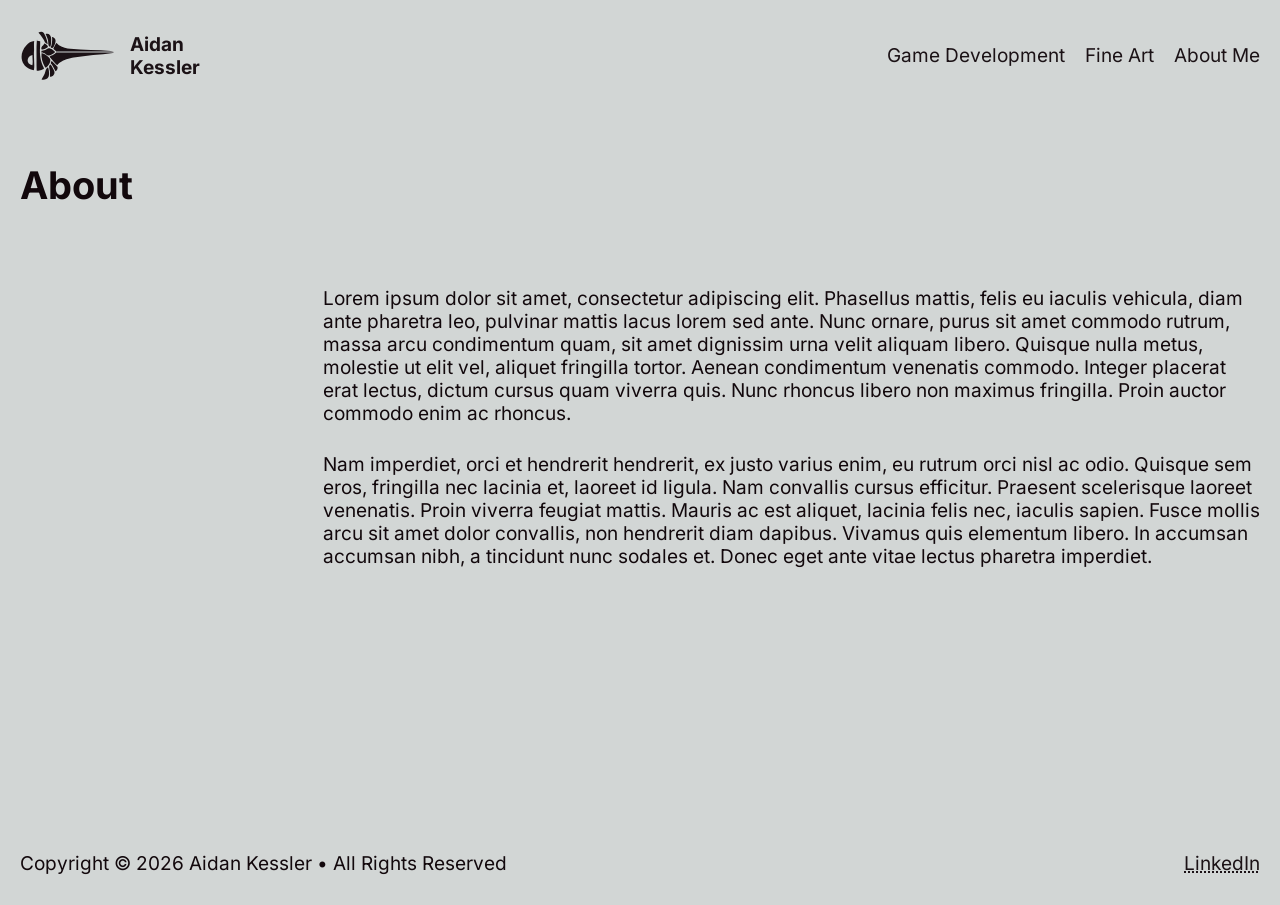
==== about/index.html @ f511ca53 "First commit" ====
<!doctype html><html lang="en"><head><meta charset="UTF-8"><meta http-equiv="X-UA-Compatible" content="IE=edge"><meta name="viewport" content="width=device-width,initial-scale=1"><link rel="preload" href="/assets/fonts/inter-v19-latin-700.woff2" as="font" type="font/woff2" crossorigin><link rel="icon" type="image/x-icon" href="https://res.cloudinary.com/dbquovngd/image/upload/v1780879261/favicon_wcucn9.jpg"><link rel="shortcut icon" href="https://res.cloudinary.com/dbquovngd/image/upload/v1780879272/favicon_f2ascm.ico"><link data-hid="shortcut-icon" rel="shortcut icon" href="https://res.cloudinary.com/dbquovngd/image/upload/v1780879261/favicon_wcucn9.jpg"><link data-hid="apple-touch-icon" rel="apple-touch-icon" href="https://res.cloudinary.com/dbquovngd/image/upload/v1780879261/favicon_wcucn9.jpg"><link rel="preload" as="image" href="https://aidankessler.com/upload/f_webp,w_1920/v1751483648/https://res.cloudinary.com/dbquovngd/image/upload/v1780859719/bg-tiling-2_zlbmhi.jpg" type="image/webp" fetchpriority="high"><style>@font-face{font-display:swap;font-family:Inter;font-style:normal;font-weight:400;src:url("/assets/fonts/inter-v19-latin-regular.woff2") format("woff2")}@font-face{font-display:swap;font-family:Inter;font-style:normal;font-weight:700;src:url("/assets/fonts/inter-v19-latin-700.woff2") format("woff2")}</style><link rel="stylesheet" href="/assets/css/style.css"><script type="module" src="/assets/js/main.js" defer="defer"></script><title>About Me — Aidan Kessler</title><link rel="canonical" href="https://aidankessler.com/about/"><meta name="description" content=""><meta property="og:title" content="About Me — Aidan Kessler"><meta property="og:description" content=""><meta property="og:type" content="website"><meta property="og:url" content="https://res.cloudinary.com/dbquovngd/image/upload/f_webp,w_1200/"><meta property="og:image" content="https://res.cloudinary.com/dbquovngd/image/upload/f_webp,w_1200/"><meta property="og:image:width" content="1200"><meta property="og:image:height" content="630"></head><body class="about"><header><a id="skip-link" href="#main" class="visible">Skip to main content</a><div class="flex flex--space-between"><a href="/" class="site-logo flex flex--center" rel="home" aria-label="Aidan Kessler Home"> <?xml version="1.0" encoding="UTF-8"?> <svg xmlns="http://www.w3.org/2000/svg" version="1.1" viewBox="0 0 419 227.5" fill="currentColor"><path d="M414,99c0,1.5-3.5,1.7-4.6,1.9-56.2,8.3-117.4,9.7-172.6,20.4-17.8,3.4-46.6,11.1-60.7,22.3s-6.9,8.6-11.6,11.1c-4.7,0-28.4-30.5-33.3-35.3-.2-.8.5-2.6,1.1-3.1,1.6-1.3,11.3-4.8,14.7-6.8,4.8-3,8.8-6.2,12.6-10.4h254.5Z"/><path d="M63,49c-.5,1.2-.9,2.1-1,3.5-.9,11.8.2,25.2,0,37-2.5,26.4,3.1,58.3,0,84.1-.2,1.8-.2,3.4-2.5,3.4s-11.2-3.1-13.8-4.2C0,154.6-4.2,101.9,27.5,68c9-9.6,22-18.7,35.5-19ZM55,110c-26.3,5.2-30.4,41.9-.5,45,3.5-14.9-.3-29.9.5-45Z"/><path d="M159,95c-.1,0-.3-2-1.4-3-2-1.8-10.7-7.7-10.4-10.3l12.4-24.7c5.7,2.4,9.3,7.8,14.6,11.4,12.4,8.6,32.6,12.8,47.5,14.5,58.4,6.5,120.1,4.4,178.9,10.1l13.5,2h-255Z"/><path d="M88.9,50.1c.8,16.8-1.6,33.6-.9,50.4.6,15.5,2.9,30.5,7.8,45.2s7.2,16.2,10.1,24.6c-.9,4.7-29.6,12.7-32.4,8.7-.6-15.8-.7-31.8-.5-47.6.3-24.3-1.1-55.6,1-79s.5-4.3,1.7-4.6l13.2,2.2Z"/><path d="M95,103.1c10.5-2.2,37,19.1,38.7,27.7s-5.1,19.9-9.8,25.7-8.7,9.2-9.7,9.4c-2.8.8-4.7-3.9-5.8-5.9-9.5-16.2-15.4-38.5-13.4-57Z"/><path d="M94,99l1-8c4.3.5,7.9-.4,12-1.5s16.6-9.1,19.6-9.4c8.4-.9,23.1,10.2,28.4,16.5-6.1,6.3-19.6,15.6-28.5,15.6s-14.4-8.7-21.2-10.9-7.4-1.2-11.3-2.2Z"/><path d="M95,218c4.5-9,10.5-16.9,14.2-26.3,3.9-10.1,3.6-22.2,14.3-27.7,4.8,10.2,6.6,33.6,1.7,43.7s-20.9,13.6-30.2,10.3Z"/><path d="M133,206c-.9-.9-.7-21.3-1-24.5-.6-5.8-5.4-20.1-3-24.1s4.3-3.6,5.5-5.4c2.7,0,16.8,27.2,17.4,31.6,1.7,12.3-7,21.7-18.9,22.4Z"/><path d="M82,11c7.3-3.1,15.9-5,22,1.5s16.8,35.2,17.6,46.5.8,1.8-1.1,3c-2.5-3.3-8.3-5.4-10.5-8.5s-2.7-6.5-4.6-9.4c-4.5-7-10-15.4-15-22s-9.7-9.3-8.4-11.1Z"/><path d="M133.8,72.8c-2.4,2.7-6.3-2.3-7.3-4.7-2.2-5.7-1.5-15.6-2.8-22.2-1.8-10.1-6.8-19.4-10.7-28.8,13.7-4,22.7,4,24,17.5s-.2,34.9-3.2,38.2Z"/><path d="M136.1,76.9c-1.4-2.2,2-6.3,2.6-8.6,2.1-8.2,3-19.3,3.3-27.7s-2.9-7,.5-9.5c16.8,5.3,16.8,18.3,10.7,32.6s-8.4,15.2-11.7,15.3-5.2-1.9-5.4-2.1Z"/><path d="M139.5,137c1.3-.3,1.7.9,2.5,1.5,3,2.4,22.1,21.5,23.1,23.9,2.9,7.2-1.1,17-8.6,19.5-5.3-8.8-9-18.5-14.7-27.2s-8.6-7.1-2.3-17.7Z"/><path d="M95.1,85.9c-4.3-13.1,6.9-16.2,12-25.7,3.3-1.9,16.2,9.9,15.9,13.3-.4,4.9-22.2,14.8-27.9,12.4Z"/></svg><span>Aidan Kessler</span></a><nav aria-label="Primary" class="flex flex--center"><ul class="flex"><li><a href="/game-development/" target="_self" rel="">Game Development</a></li><li><a href="/fine-art/" target="_self" rel="">Fine Art</a></li><li><a href="/about/" target="_self" rel="" aria-current="page">About Me</a></li></ul></nav></div></header><main id="main"><p id="global-live-region" aria-live="polite" class="sr-only"></p><div class="container"><div class="content-block"><h1>About</h1></div><div class="flex"><img sizes="(min-width: 1680px) 560px, (min-width: 1024px) 33vw, 100vw" src="https://res.cloudinary.com/dbquovngd/image/upload/w_768,f_webp//v1780877734/1609880581961_otae4j.jpg" srcset="https://res.cloudinary.com/dbquovngd/image/upload/w_86,f_webp//v1780877734/1609880581961_otae4j.jpg 256w, https://res.cloudinary.com/dbquovngd/image/upload/w_160,f_webp//v1780877734/1609880581961_otae4j.jpg 480w, https://res.cloudinary.com/dbquovngd/image/upload/w_171,f_webp//v1780877734/1609880581961_otae4j.jpg 624w, https://res.cloudinary.com/dbquovngd/image/upload/w_256,f_webp//v1780877734/1609880581961_otae4j.jpg 768w, https://res.cloudinary.com/dbquovngd/image/upload/w_342,f_webp//v1780877734/1609880581961_otae4j.jpg 1024w, https://res.cloudinary.com/dbquovngd/image/upload/w_427,f_webp//v1780877734/1609880581961_otae4j.jpg 1280w, https://res.cloudinary.com/dbquovngd/image/upload/w_640,f_webp//v1780877734/1609880581961_otae4j.jpg 1920w, https://res.cloudinary.com/dbquovngd/image/upload/w_853,f_webp//v1780877734/1609880581961_otae4j.jpg 2560w" alt="" loading="lazy" fetchpriority="low" class="" height="576" width="768"><div><p>Lorem ipsum dolor sit amet, consectetur adipiscing elit. Phasellus mattis, felis eu iaculis vehicula, diam ante pharetra leo, pulvinar mattis lacus lorem sed ante. Nunc ornare, purus sit amet commodo rutrum, massa arcu condimentum quam, sit amet dignissim urna velit aliquam libero. Quisque nulla metus, molestie ut elit vel, aliquet fringilla tortor. Aenean condimentum venenatis commodo. Integer placerat erat lectus, dictum cursus quam viverra quis. Nunc rhoncus libero non maximus fringilla. Proin auctor commodo enim ac rhoncus.</p><p>Nam imperdiet, orci et hendrerit hendrerit, ex justo varius enim, eu rutrum orci nisl ac odio. Quisque sem eros, fringilla nec lacinia et, laoreet id ligula. Nam convallis cursus efficitur. Praesent scelerisque laoreet venenatis. Proin viverra feugiat mattis. Mauris ac est aliquet, lacinia felis nec, iaculis sapien. Fusce mollis arcu sit amet dolor convallis, non hendrerit diam dapibus. Vivamus quis elementum libero. In accumsan accumsan nibh, a tincidunt nunc sodales et. Donec eget ante vitae lectus pharetra imperdiet.</p></div></div></div></main><footer class=""><div class="container flex"><p>Copyright © 2026 Aidan Kessler • All Rights Reserved</p><ul aria-label="Social Media"><li><a href="https://www.linkedin.com/in/aidan-kessler" target="_blank" rel="external noreferrer noopener">LinkedIn<span class="sr-only">(Opens in a New Window)</span></a></li></ul></div></footer></body></html>
---- assets/css/style.css ----
*,
*::after,
*::before {
  margin: 0;
  padding: 0;
  border: 0;
  vertical-align: baseline;
  box-sizing: border-box;
}

html,
body {
  max-width: 100%;
  overflow-x: hidden;
  scroll-behavior: smooth;
  font-size: 19px;
  font-family: "Inter", sans-serif;
  font-weight: 400;
}

body {
  width: 100%;
  position: relative;
  color: #12080c;
  background-color: #fcf9f8;
  background-repeat: repeat-y;
  width: 100%;
  background-size: 100% auto;
  background-position: top left;
}
body.home, body:has(.page-not-found) {
  background: url("https://res.cloudinary.com/dbquovngd/image/upload/v1780858732/bg-tiling-paper_nyyetz.jpg") #dfdfdf;
}
body.gamedev {
  background: url("https://res.cloudinary.com/dbquovngd/image/upload/v1780858361/bg-tiling-dark_b4zgdv.jpg") #211d1e;
  color: #e4dcdc;
}
body.gamedev a {
  color: #e4dcdc;
}
body.fine-art, body.about {
  background: url("https://res.cloudinary.com/dbquovngd/image/upload/v1780859719/bg-tiling-2_zlbmhi.jpg") #d2d6d5;
}

.sr-only,
#skip-link:not(:focus) {
  position: absolute;
  width: 1px;
  height: 1px;
  padding: 0;
  margin: 0;
  overflow: hidden;
  clip: rect(0 0 0 0);
  clip-path: inset(50%);
  white-space: nowrap;
  border: 0;
}

header {
  padding: 30px 0 60px 0;
}
header a.site-logo {
  font-size: 1rem;
  gap: 15px;
  font-weight: 700;
}
header a.site-logo span {
  max-width: 5rem;
}
header svg {
  width: 5rem;
}
header nav {
  text-decoration: none;
}
header nav ul {
  gap: 20px;
}

a {
  color: #12080c;
  opacity: 0.95;
  text-underline-offset: 2px;
  text-decoration-style: dotted;
}
a:hover, a:focus {
  text-decoration-style: solid;
  opacity: 1;
}

header a {
  text-decoration: none;
}

a,
button {
  cursor: pointer;
}

img {
  object-fit: cover;
}

ul,
ol {
  list-style-type: none;
}

.container,
header {
  max-width: 1620px;
  margin: 0 auto;
  padding-left: 20px;
  padding-right: 20px;
}

main {
  animation: slideUp 0.8s cubic-bezier(0.25, 1, 0.5, 1);
}

.cover {
  height: 100%;
  width: 100%;
}

.absolute {
  position: absolute;
  left: 0;
  top: 0;
}

.rounded {
  border-radius: 5px;
}

.flex {
  display: flex;
}
.flex--center {
  justify-content: center;
  align-items: center;
}
.flex--space-between {
  justify-content: space-between;
}

.font--sm {
  font-size: clamp(0.9rem, 1.75vw, 1rem);
}
.font--nm {
  font-size: 1rem;
}

.font--md,
h2 {
  font-size: clamp(1.5rem, 2vw, 2rem);
  padding-bottom: 0.5em;
}

.font--lg,
h1 {
  font-size: clamp(2rem, 2.5vw, 2.5rem);
  padding-bottom: 0.5em;
}

.content-block {
  margin-top: 20px;
  margin-bottom: 60px;
}

img {
  height: 100%;
  width: 100%;
  object-fit: cover;
}

@keyframes slideUp {
  from {
    opacity: 0;
    transform: translateY(15px);
  }
  to {
    opacity: 1;
    transform: translateY(0);
  }
}
img {
  background-color: #bfbfbf;
  opacity: 0;
  transition: opacity 1s cubic-bezier(0.075, 0.82, 0.165, 1);
}
img.visible {
  opacity: 1;
}

.grid {
  display: grid;
  grid-template-columns: 1fr;
  grid-template-rows: auto;
  gap: 15px;
}
@media screen and (min-width: 1024px) {
  .grid--large {
    grid-template-columns: repeat(3, 1fr);
  }
  .grid--small {
    opacity: 0;
    display: grid;
    grid-template-columns: repeat(24, 1fr);
    gap: 10px;
    transition: opacity 1s ease;
    transition-delay: 0.2s;
  }
  .grid--small:has(img.visible) {
    opacity: 1;
  }
  .grid--small li {
    grid-column: span 6;
    border-radius: 5px;
    overflow: hidden;
  }
  .grid--small li.portrait {
    grid-column: span 5;
  }
  .grid--small li.square {
    aspect-ratio: 1/1;
    grid-column: span 4;
  }
  .grid--small li:nth-child(7), .grid--small li:nth-child(9) {
    grid-column: span 10;
  }
  .grid--small li:nth-child(8), .grid--small li:nth-child(22) {
    grid-column: span 4;
  }
  .grid--small li:nth-child(16) {
    grid-column: span 8;
  }
  .grid--small li:nth-child(11), .grid--small li:nth-child(12), .grid--small li:nth-child(4) {
    grid-column: span 9;
  }
  .grid--small li:nth-child(14), .grid--small li:nth-child(20) {
    grid-column: span 10;
  }
  .grid--small li:nth-child(25) {
    grid-column: span 7;
  }
}

.card {
  overflow: hidden;
  position: relative;
}
.card a {
  color: #fcf9f8;
  text-decoration: none;
  z-index: 1;
  text-shadow: 0 0 3cap rgb(18, 8, 12);
}
.card--project .content-block {
  max-width: 60rem;
}
.card--project img {
  height: 16rem;
}
.card--large {
  aspect-ratio: 1/1;
}
.card--large a {
  z-index: 1;
}
.card--large img {
  transition: transform 0.6s cubic-bezier(0.075, 0.82, 0.165, 1);
  z-index: -1;
}
.card--large:has(a:hover, a:focus) img {
  transform: scale(1.1);
}
.card--large::after {
  content: "";
  position: absolute;
  top: 0;
  left: 0;
  width: 100%;
  height: 100%;
  background: linear-gradient(0deg, rgba(18, 8, 12, 0.75) 0%, rgba(18, 8, 12, 0.15) 100%);
}

p + p {
  padding-top: 1.5rem;
}

dl .flex {
  gap: 10px;
}
dl .flex dt {
  opacity: 0.75;
}

.about .container .flex {
  gap: 60px;
}
.about img {
  aspect-ratio: 1/1;
  height: 25rem;
}

footer {
  padding: 90px 0 30px 0;
}
footer .container {
  justify-content: space-between;
}
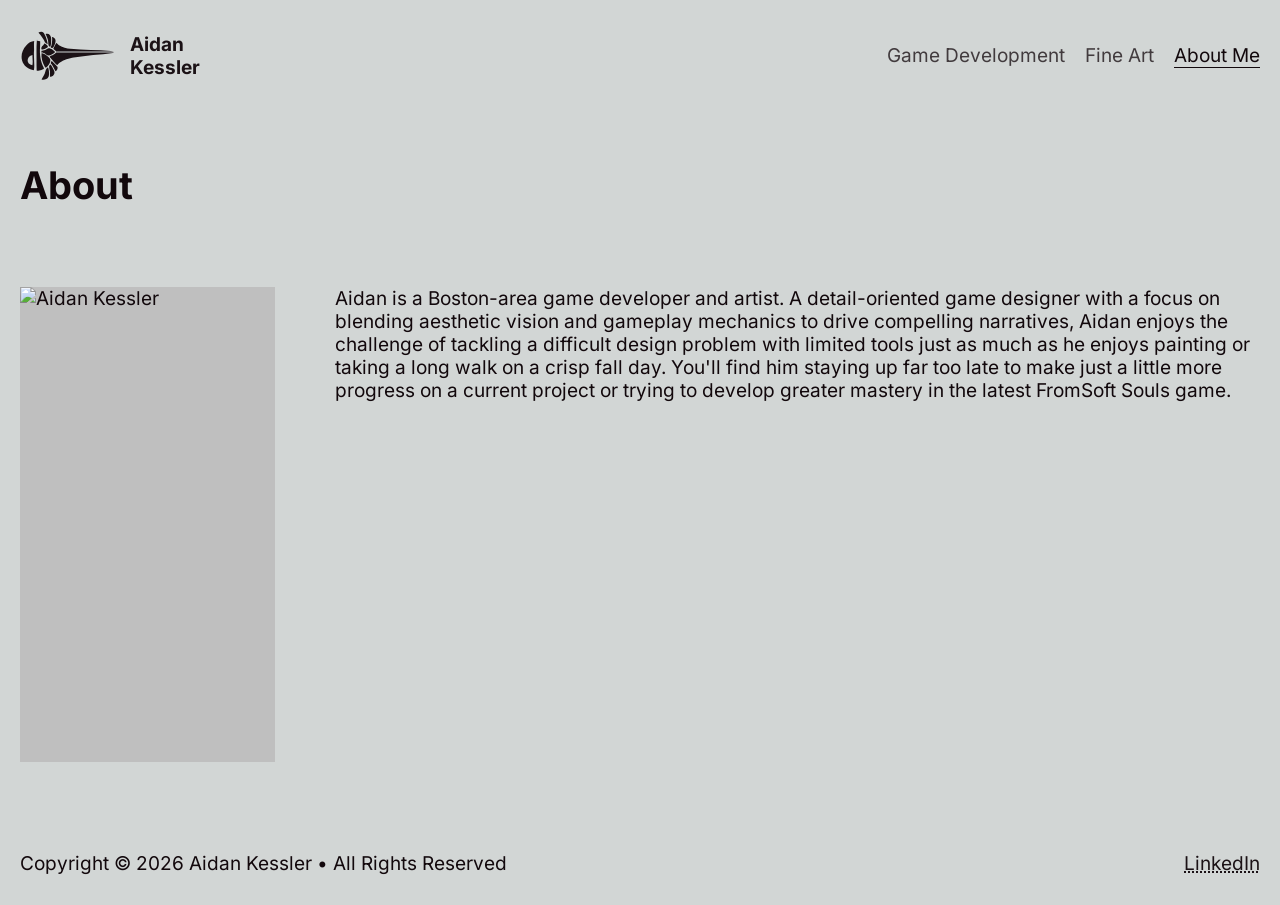
==== commit 61db1f9d: "Update" ====
--- a/about/index.html
+++ b/about/index.html
@@ -1 +1 @@
-<!doctype html><html lang="en"><head><meta charset="UTF-8"><meta http-equiv="X-UA-Compatible" content="IE=edge"><meta name="viewport" content="width=device-width,initial-scale=1"><link rel="preload" href="/assets/fonts/inter-v19-latin-700.woff2" as="font" type="font/woff2" crossorigin><link rel="icon" type="image/x-icon" href="https://res.cloudinary.com/dbquovngd/image/upload/v1780879261/favicon_wcucn9.jpg"><link rel="shortcut icon" href="https://res.cloudinary.com/dbquovngd/image/upload/v1780879272/favicon_f2ascm.ico"><link data-hid="shortcut-icon" rel="shortcut icon" href="https://res.cloudinary.com/dbquovngd/image/upload/v1780879261/favicon_wcucn9.jpg"><link data-hid="apple-touch-icon" rel="apple-touch-icon" href="https://res.cloudinary.com/dbquovngd/image/upload/v1780879261/favicon_wcucn9.jpg"><link rel="preload" as="image" href="https://aidankessler.com/upload/f_webp,w_1920/v1751483648/https://res.cloudinary.com/dbquovngd/image/upload/v1780859719/bg-tiling-2_zlbmhi.jpg" type="image/webp" fetchpriority="high"><style>@font-face{font-display:swap;font-family:Inter;font-style:normal;font-weight:400;src:url("/assets/fonts/inter-v19-latin-regular.woff2") format("woff2")}@font-face{font-display:swap;font-family:Inter;font-style:normal;font-weight:700;src:url("/assets/fonts/inter-v19-latin-700.woff2") format("woff2")}</style><link rel="stylesheet" href="/assets/css/style.css"><script type="module" src="/assets/js/main.js" defer="defer"></script><title>About Me — Aidan Kessler</title><link rel="canonical" href="https://aidankessler.com/about/"><meta name="description" content=""><meta property="og:title" content="About Me — Aidan Kessler"><meta property="og:description" content=""><meta property="og:type" content="website"><meta property="og:url" content="https://res.cloudinary.com/dbquovngd/image/upload/f_webp,w_1200/"><meta property="og:image" content="https://res.cloudinary.com/dbquovngd/image/upload/f_webp,w_1200/"><meta property="og:image:width" content="1200"><meta property="og:image:height" content="630"></head><body class="about"><header><a id="skip-link" href="#main" class="visible">Skip to main content</a><div class="flex flex--space-between"><a href="/" class="site-logo flex flex--center" rel="home" aria-label="Aidan Kessler Home"> <?xml version="1.0" encoding="UTF-8"?> <svg xmlns="http://www.w3.org/2000/svg" version="1.1" viewBox="0 0 419 227.5" fill="currentColor"><path d="M414,99c0,1.5-3.5,1.7-4.6,1.9-56.2,8.3-117.4,9.7-172.6,20.4-17.8,3.4-46.6,11.1-60.7,22.3s-6.9,8.6-11.6,11.1c-4.7,0-28.4-30.5-33.3-35.3-.2-.8.5-2.6,1.1-3.1,1.6-1.3,11.3-4.8,14.7-6.8,4.8-3,8.8-6.2,12.6-10.4h254.5Z"/><path d="M63,49c-.5,1.2-.9,2.1-1,3.5-.9,11.8.2,25.2,0,37-2.5,26.4,3.1,58.3,0,84.1-.2,1.8-.2,3.4-2.5,3.4s-11.2-3.1-13.8-4.2C0,154.6-4.2,101.9,27.5,68c9-9.6,22-18.7,35.5-19ZM55,110c-26.3,5.2-30.4,41.9-.5,45,3.5-14.9-.3-29.9.5-45Z"/><path d="M159,95c-.1,0-.3-2-1.4-3-2-1.8-10.7-7.7-10.4-10.3l12.4-24.7c5.7,2.4,9.3,7.8,14.6,11.4,12.4,8.6,32.6,12.8,47.5,14.5,58.4,6.5,120.1,4.4,178.9,10.1l13.5,2h-255Z"/><path d="M88.9,50.1c.8,16.8-1.6,33.6-.9,50.4.6,15.5,2.9,30.5,7.8,45.2s7.2,16.2,10.1,24.6c-.9,4.7-29.6,12.7-32.4,8.7-.6-15.8-.7-31.8-.5-47.6.3-24.3-1.1-55.6,1-79s.5-4.3,1.7-4.6l13.2,2.2Z"/><path d="M95,103.1c10.5-2.2,37,19.1,38.7,27.7s-5.1,19.9-9.8,25.7-8.7,9.2-9.7,9.4c-2.8.8-4.7-3.9-5.8-5.9-9.5-16.2-15.4-38.5-13.4-57Z"/><path d="M94,99l1-8c4.3.5,7.9-.4,12-1.5s16.6-9.1,19.6-9.4c8.4-.9,23.1,10.2,28.4,16.5-6.1,6.3-19.6,15.6-28.5,15.6s-14.4-8.7-21.2-10.9-7.4-1.2-11.3-2.2Z"/><path d="M95,218c4.5-9,10.5-16.9,14.2-26.3,3.9-10.1,3.6-22.2,14.3-27.7,4.8,10.2,6.6,33.6,1.7,43.7s-20.9,13.6-30.2,10.3Z"/><path d="M133,206c-.9-.9-.7-21.3-1-24.5-.6-5.8-5.4-20.1-3-24.1s4.3-3.6,5.5-5.4c2.7,0,16.8,27.2,17.4,31.6,1.7,12.3-7,21.7-18.9,22.4Z"/><path d="M82,11c7.3-3.1,15.9-5,22,1.5s16.8,35.2,17.6,46.5.8,1.8-1.1,3c-2.5-3.3-8.3-5.4-10.5-8.5s-2.7-6.5-4.6-9.4c-4.5-7-10-15.4-15-22s-9.7-9.3-8.4-11.1Z"/><path d="M133.8,72.8c-2.4,2.7-6.3-2.3-7.3-4.7-2.2-5.7-1.5-15.6-2.8-22.2-1.8-10.1-6.8-19.4-10.7-28.8,13.7-4,22.7,4,24,17.5s-.2,34.9-3.2,38.2Z"/><path d="M136.1,76.9c-1.4-2.2,2-6.3,2.6-8.6,2.1-8.2,3-19.3,3.3-27.7s-2.9-7,.5-9.5c16.8,5.3,16.8,18.3,10.7,32.6s-8.4,15.2-11.7,15.3-5.2-1.9-5.4-2.1Z"/><path d="M139.5,137c1.3-.3,1.7.9,2.5,1.5,3,2.4,22.1,21.5,23.1,23.9,2.9,7.2-1.1,17-8.6,19.5-5.3-8.8-9-18.5-14.7-27.2s-8.6-7.1-2.3-17.7Z"/><path d="M95.1,85.9c-4.3-13.1,6.9-16.2,12-25.7,3.3-1.9,16.2,9.9,15.9,13.3-.4,4.9-22.2,14.8-27.9,12.4Z"/></svg><span>Aidan Kessler</span></a><nav aria-label="Primary" class="flex flex--center"><ul class="flex"><li><a href="/game-development/" target="_self" rel="">Game Development</a></li><li><a href="/fine-art/" target="_self" rel="">Fine Art</a></li><li><a href="/about/" target="_self" rel="" aria-current="page">About Me</a></li></ul></nav></div></header><main id="main"><p id="global-live-region" aria-live="polite" class="sr-only"></p><div class="container"><div class="content-block"><h1>About</h1></div><div class="flex"><img sizes="(min-width: 1680px) 560px, (min-width: 1024px) 33vw, 100vw" src="https://res.cloudinary.com/dbquovngd/image/upload/w_768,f_webp//v1780877734/1609880581961_otae4j.jpg" srcset="https://res.cloudinary.com/dbquovngd/image/upload/w_86,f_webp//v1780877734/1609880581961_otae4j.jpg 256w, https://res.cloudinary.com/dbquovngd/image/upload/w_160,f_webp//v1780877734/1609880581961_otae4j.jpg 480w, https://res.cloudinary.com/dbquovngd/image/upload/w_171,f_webp//v1780877734/1609880581961_otae4j.jpg 624w, https://res.cloudinary.com/dbquovngd/image/upload/w_256,f_webp//v1780877734/1609880581961_otae4j.jpg 768w, https://res.cloudinary.com/dbquovngd/image/upload/w_342,f_webp//v1780877734/1609880581961_otae4j.jpg 1024w, https://res.cloudinary.com/dbquovngd/image/upload/w_427,f_webp//v1780877734/1609880581961_otae4j.jpg 1280w, https://res.cloudinary.com/dbquovngd/image/upload/w_640,f_webp//v1780877734/1609880581961_otae4j.jpg 1920w, https://res.cloudinary.com/dbquovngd/image/upload/w_853,f_webp//v1780877734/1609880581961_otae4j.jpg 2560w" alt="" loading="lazy" fetchpriority="low" class="" height="576" width="768"><div><p>Lorem ipsum dolor sit amet, consectetur adipiscing elit. Phasellus mattis, felis eu iaculis vehicula, diam ante pharetra leo, pulvinar mattis lacus lorem sed ante. Nunc ornare, purus sit amet commodo rutrum, massa arcu condimentum quam, sit amet dignissim urna velit aliquam libero. Quisque nulla metus, molestie ut elit vel, aliquet fringilla tortor. Aenean condimentum venenatis commodo. Integer placerat erat lectus, dictum cursus quam viverra quis. Nunc rhoncus libero non maximus fringilla. Proin auctor commodo enim ac rhoncus.</p><p>Nam imperdiet, orci et hendrerit hendrerit, ex justo varius enim, eu rutrum orci nisl ac odio. Quisque sem eros, fringilla nec lacinia et, laoreet id ligula. Nam convallis cursus efficitur. Praesent scelerisque laoreet venenatis. Proin viverra feugiat mattis. Mauris ac est aliquet, lacinia felis nec, iaculis sapien. Fusce mollis arcu sit amet dolor convallis, non hendrerit diam dapibus. Vivamus quis elementum libero. In accumsan accumsan nibh, a tincidunt nunc sodales et. Donec eget ante vitae lectus pharetra imperdiet.</p></div></div></div></main><footer class=""><div class="container flex"><p>Copyright © 2026 Aidan Kessler • All Rights Reserved</p><ul aria-label="Social Media"><li><a href="https://www.linkedin.com/in/aidan-kessler" target="_blank" rel="external noreferrer noopener">LinkedIn<span class="sr-only">(Opens in a New Window)</span></a></li></ul></div></footer></body></html>+<!doctype html><html lang="en"><head><meta charset="UTF-8"><meta http-equiv="X-UA-Compatible" content="IE=edge"><meta name="viewport" content="width=device-width,initial-scale=1"><link rel="preload" href="/assets/fonts/inter-v19-latin-regular.woff2" as="font" type="font/woff2" crossorigin><link rel="preload" href="/assets/fonts/inter-v19-latin-500.woff2" as="font" type="font/woff2" crossorigin><link rel="icon" type="image/x-icon" href="https://res.cloudinary.com/dbquovngd/image/upload/v1780879261/favicon_wcucn9.jpg"><link rel="shortcut icon" href="https://res.cloudinary.com/dbquovngd/image/upload/v1780879272/favicon_f2ascm.ico"><link data-hid="shortcut-icon" rel="shortcut icon" href="https://res.cloudinary.com/dbquovngd/image/upload/v1780879261/favicon_wcucn9.jpg"><link data-hid="apple-touch-icon" rel="apple-touch-icon" href="https://res.cloudinary.com/dbquovngd/image/upload/v1780879261/favicon_wcucn9.jpg"><link rel="preload" as="image" href="https://aidankessler.com/upload/f_webp,w_1920/v1751483648/https://res.cloudinary.com/dbquovngd/image/upload/v1780859719/bg-tiling-2_zlbmhi.jpg" type="image/webp" fetchpriority="high"><style>@font-face{font-display:swap;font-family:Inter;font-style:normal;font-weight:400;src:url("/assets/fonts/inter-v19-latin-regular.woff2") format("woff2")}@font-face{font-display:swap;font-family:Inter;font-style:normal;font-weight:500;src:url("/assets/fonts/inter-v19-latin-700.woff2") format("woff2")}</style><link rel="stylesheet" href="/assets/css/style.css"><script type="module" src="/assets/js/main.js" defer="defer"></script><title>About Me — Aidan Kessler</title><link rel="canonical" href="https://aidankessler.com/about/"><meta name="description" content=""><meta property="og:title" content="About Me — Aidan Kessler"><meta property="og:description" content=""><meta property="og:type" content="website"><meta property="og:url" content="https://res.cloudinary.com/dbquovngd/image/upload/f_webp,w_1200/"><meta property="og:image" content="https://res.cloudinary.com/dbquovngd/image/upload/f_webp,w_1200/"><meta property="og:image:width" content="1200"><meta property="og:image:height" content="630"></head><body class="about"><header><a id="skip-link" href="#main" class="visible">Skip to main content</a><div class="flex flex--space-between"><a href="/" class="site-logo flex flex--center" rel="home" aria-label="Aidan Kessler Home"> <?xml version="1.0" encoding="UTF-8"?> <svg xmlns="http://www.w3.org/2000/svg" version="1.1" viewBox="0 0 419 227.5" fill="currentColor"><path d="M414,99c0,1.5-3.5,1.7-4.6,1.9-56.2,8.3-117.4,9.7-172.6,20.4-17.8,3.4-46.6,11.1-60.7,22.3s-6.9,8.6-11.6,11.1c-4.7,0-28.4-30.5-33.3-35.3-.2-.8.5-2.6,1.1-3.1,1.6-1.3,11.3-4.8,14.7-6.8,4.8-3,8.8-6.2,12.6-10.4h254.5Z"/><path d="M63,49c-.5,1.2-.9,2.1-1,3.5-.9,11.8.2,25.2,0,37-2.5,26.4,3.1,58.3,0,84.1-.2,1.8-.2,3.4-2.5,3.4s-11.2-3.1-13.8-4.2C0,154.6-4.2,101.9,27.5,68c9-9.6,22-18.7,35.5-19ZM55,110c-26.3,5.2-30.4,41.9-.5,45,3.5-14.9-.3-29.9.5-45Z"/><path d="M159,95c-.1,0-.3-2-1.4-3-2-1.8-10.7-7.7-10.4-10.3l12.4-24.7c5.7,2.4,9.3,7.8,14.6,11.4,12.4,8.6,32.6,12.8,47.5,14.5,58.4,6.5,120.1,4.4,178.9,10.1l13.5,2h-255Z"/><path d="M88.9,50.1c.8,16.8-1.6,33.6-.9,50.4.6,15.5,2.9,30.5,7.8,45.2s7.2,16.2,10.1,24.6c-.9,4.7-29.6,12.7-32.4,8.7-.6-15.8-.7-31.8-.5-47.6.3-24.3-1.1-55.6,1-79s.5-4.3,1.7-4.6l13.2,2.2Z"/><path d="M95,103.1c10.5-2.2,37,19.1,38.7,27.7s-5.1,19.9-9.8,25.7-8.7,9.2-9.7,9.4c-2.8.8-4.7-3.9-5.8-5.9-9.5-16.2-15.4-38.5-13.4-57Z"/><path d="M94,99l1-8c4.3.5,7.9-.4,12-1.5s16.6-9.1,19.6-9.4c8.4-.9,23.1,10.2,28.4,16.5-6.1,6.3-19.6,15.6-28.5,15.6s-14.4-8.7-21.2-10.9-7.4-1.2-11.3-2.2Z"/><path d="M95,218c4.5-9,10.5-16.9,14.2-26.3,3.9-10.1,3.6-22.2,14.3-27.7,4.8,10.2,6.6,33.6,1.7,43.7s-20.9,13.6-30.2,10.3Z"/><path d="M133,206c-.9-.9-.7-21.3-1-24.5-.6-5.8-5.4-20.1-3-24.1s4.3-3.6,5.5-5.4c2.7,0,16.8,27.2,17.4,31.6,1.7,12.3-7,21.7-18.9,22.4Z"/><path d="M82,11c7.3-3.1,15.9-5,22,1.5s16.8,35.2,17.6,46.5.8,1.8-1.1,3c-2.5-3.3-8.3-5.4-10.5-8.5s-2.7-6.5-4.6-9.4c-4.5-7-10-15.4-15-22s-9.7-9.3-8.4-11.1Z"/><path d="M133.8,72.8c-2.4,2.7-6.3-2.3-7.3-4.7-2.2-5.7-1.5-15.6-2.8-22.2-1.8-10.1-6.8-19.4-10.7-28.8,13.7-4,22.7,4,24,17.5s-.2,34.9-3.2,38.2Z"/><path d="M136.1,76.9c-1.4-2.2,2-6.3,2.6-8.6,2.1-8.2,3-19.3,3.3-27.7s-2.9-7,.5-9.5c16.8,5.3,16.8,18.3,10.7,32.6s-8.4,15.2-11.7,15.3-5.2-1.9-5.4-2.1Z"/><path d="M139.5,137c1.3-.3,1.7.9,2.5,1.5,3,2.4,22.1,21.5,23.1,23.9,2.9,7.2-1.1,17-8.6,19.5-5.3-8.8-9-18.5-14.7-27.2s-8.6-7.1-2.3-17.7Z"/><path d="M95.1,85.9c-4.3-13.1,6.9-16.2,12-25.7,3.3-1.9,16.2,9.9,15.9,13.3-.4,4.9-22.2,14.8-27.9,12.4Z"/></svg><span>Aidan Kessler</span></a><nav aria-label="Primary" class="flex flex--center"><ul class="flex"><li><a href="/game-development/" target="_self" rel="">Game Development</a></li><li><a href="/fine-art/" target="_self" rel="">Fine Art</a></li><li><a href="/about/" target="_self" rel="" aria-current="page">About Me</a></li></ul></nav></div></header><main id="main"><p id="global-live-region" aria-live="polite" class="sr-only"></p><div class="container"><div class="content-block"><h1>About</h1></div><div class="flex"><img sizes="100vw" src="https://res.cloudinary.com/dbquovngd/image/upload/w_1920,f_webp//v1780918283/aidankessler_cknne8.jpg" srcset="https://res.cloudinary.com/dbquovngd/image/upload/w_256,f_webp//v1780918283/aidankessler_cknne8.jpg 256w, https://res.cloudinary.com/dbquovngd/image/upload/w_480,f_webp//v1780918283/aidankessler_cknne8.jpg 480w, https://res.cloudinary.com/dbquovngd/image/upload/w_624,f_webp//v1780918283/aidankessler_cknne8.jpg 624w, https://res.cloudinary.com/dbquovngd/image/upload/w_768,f_webp//v1780918283/aidankessler_cknne8.jpg 768w, https://res.cloudinary.com/dbquovngd/image/upload/w_1024,f_webp//v1780918283/aidankessler_cknne8.jpg 1024w, https://res.cloudinary.com/dbquovngd/image/upload/w_1280,f_webp//v1780918283/aidankessler_cknne8.jpg 1280w, https://res.cloudinary.com/dbquovngd/image/upload/w_1920,f_webp//v1780918283/aidankessler_cknne8.jpg 1920w, https://res.cloudinary.com/dbquovngd/image/upload/w_2560,f_webp//v1780918283/aidankessler_cknne8.jpg 2560w" alt="Aidan Kessler" loading="eager" fetchpriority="high" class="" height="1440" width="1920"><div><p>Aidan is a Boston-area game developer and artist. A detail-oriented game designer with a focus on blending aesthetic vision and gameplay mechanics to drive compelling narratives, Aidan enjoys the challenge of tackling a difficult design problem with limited tools just as much as he enjoys painting or taking a long walk on a crisp fall day. You'll find him staying up far too late to make just a little more progress on a current project or trying to develop greater mastery in the latest FromSoft Souls game.</p></div></div></div></main><footer class=""><div class="container flex"><p>Copyright © 2026 Aidan Kessler • All Rights Reserved</p><ul aria-label="Social Media"><li><a href="https://www.linkedin.com/in/aidan-kessler" target="_blank" rel="external noreferrer noopener">LinkedIn<span class="sr-only">(Opens in a New Window)</span></a></li></ul></div></footer></body></html>
--- a/assets/css/style.css
+++ b/assets/css/style.css
@@ -59,6 +59,10 @@
 header {
   padding: 30px 0 60px 0;
 }
+header > .flex {
+  flex-wrap: wrap;
+  gap: 20px;
+}
 header a.site-logo {
   font-size: 1rem;
   gap: 15px;
@@ -74,7 +78,22 @@
   text-decoration: none;
 }
 header nav ul {
+  flex-direction: column;
   gap: 20px;
+}
+header nav ul a {
+  opacity: 0.75;
+  transition: opacity 0.3s ease;
+  text-underline-offset: 5px;
+}
+header nav ul a[aria-current=page] {
+  opacity: 1;
+  text-decoration: underline;
+}
+@media screen and (min-width: 767px) {
+  header nav ul {
+    flex-direction: row;
+  }
 }
 
 a {
@@ -143,6 +162,9 @@
 .flex--space-between {
   justify-content: space-between;
 }
+.flex--col {
+  flex-direction: column;
+}
 
 .font--sm {
   font-size: clamp(0.9rem, 1.75vw, 1rem);
@@ -161,6 +183,7 @@
 h1 {
   font-size: clamp(2rem, 2.5vw, 2.5rem);
   padding-bottom: 0.5em;
+  font-weight: 500;
 }
 
 .content-block {
@@ -260,7 +283,7 @@
   max-width: 60rem;
 }
 .card--project img {
-  height: 16rem;
+  height: 22rem;
 }
 .card--large {
   aspect-ratio: 1/1;
@@ -270,7 +293,6 @@
 }
 .card--large img {
   transition: transform 0.6s cubic-bezier(0.075, 0.82, 0.165, 1);
-  z-index: -1;
 }
 .card--large:has(a:hover, a:focus) img {
   transform: scale(1.1);
@@ -293,7 +315,10 @@
   gap: 10px;
 }
 dl .flex dt {
-  opacity: 0.75;
+  color: #959595;
+}
+dl .flex div {
+  padding-top: 1rem;
 }
 
 .about .container .flex {
@@ -310,3 +335,27 @@
 footer .container {
   justify-content: space-between;
 }
+
+.home .grid li:nth-child(1) .card {
+  background-color: #c0785f;
+}
+.home .grid li:nth-child(2) .card {
+  background-color: #f59c00;
+}
+.home .grid li:nth-child(3) .card {
+  background-color: #a4b9aa;
+}
+
+.gamedev h2 {
+  margin-top: 60px;
+}
+.gamedev .content-block p {
+  opacity: 0.8;
+}
+.gamedev .gallery {
+  gap: 10px;
+}
+
+h1, h2, h3 {
+  font-weight: 500;
+}
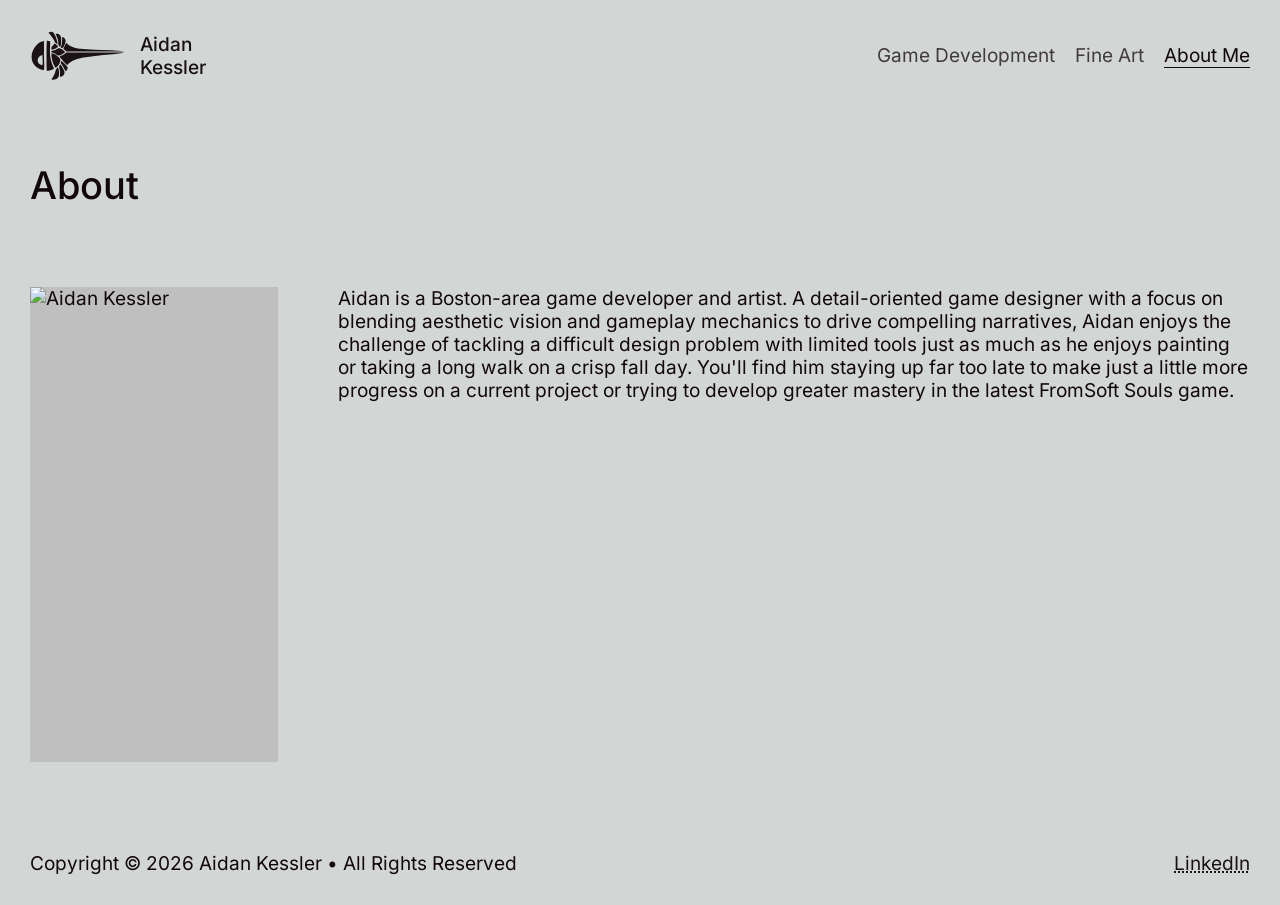
==== commit dc1c378e: "Update" ====
--- a/about/index.html
+++ b/about/index.html
@@ -1 +1 @@
-<!doctype html><html lang="en"><head><meta charset="UTF-8"><meta http-equiv="X-UA-Compatible" content="IE=edge"><meta name="viewport" content="width=device-width,initial-scale=1"><link rel="preload" href="/assets/fonts/inter-v19-latin-regular.woff2" as="font" type="font/woff2" crossorigin><link rel="preload" href="/assets/fonts/inter-v19-latin-500.woff2" as="font" type="font/woff2" crossorigin><link rel="icon" type="image/x-icon" href="https://res.cloudinary.com/dbquovngd/image/upload/v1780879261/favicon_wcucn9.jpg"><link rel="shortcut icon" href="https://res.cloudinary.com/dbquovngd/image/upload/v1780879272/favicon_f2ascm.ico"><link data-hid="shortcut-icon" rel="shortcut icon" href="https://res.cloudinary.com/dbquovngd/image/upload/v1780879261/favicon_wcucn9.jpg"><link data-hid="apple-touch-icon" rel="apple-touch-icon" href="https://res.cloudinary.com/dbquovngd/image/upload/v1780879261/favicon_wcucn9.jpg"><link rel="preload" as="image" href="https://aidankessler.com/upload/f_webp,w_1920/v1751483648/https://res.cloudinary.com/dbquovngd/image/upload/v1780859719/bg-tiling-2_zlbmhi.jpg" type="image/webp" fetchpriority="high"><style>@font-face{font-display:swap;font-family:Inter;font-style:normal;font-weight:400;src:url("/assets/fonts/inter-v19-latin-regular.woff2") format("woff2")}@font-face{font-display:swap;font-family:Inter;font-style:normal;font-weight:500;src:url("/assets/fonts/inter-v19-latin-700.woff2") format("woff2")}</style><link rel="stylesheet" href="/assets/css/style.css"><script type="module" src="/assets/js/main.js" defer="defer"></script><title>About Me — Aidan Kessler</title><link rel="canonical" href="https://aidankessler.com/about/"><meta name="description" content=""><meta property="og:title" content="About Me — Aidan Kessler"><meta property="og:description" content=""><meta property="og:type" content="website"><meta property="og:url" content="https://res.cloudinary.com/dbquovngd/image/upload/f_webp,w_1200/"><meta property="og:image" content="https://res.cloudinary.com/dbquovngd/image/upload/f_webp,w_1200/"><meta property="og:image:width" content="1200"><meta property="og:image:height" content="630"></head><body class="about"><header><a id="skip-link" href="#main" class="visible">Skip to main content</a><div class="flex flex--space-between"><a href="/" class="site-logo flex flex--center" rel="home" aria-label="Aidan Kessler Home"> <?xml version="1.0" encoding="UTF-8"?> <svg xmlns="http://www.w3.org/2000/svg" version="1.1" viewBox="0 0 419 227.5" fill="currentColor"><path d="M414,99c0,1.5-3.5,1.7-4.6,1.9-56.2,8.3-117.4,9.7-172.6,20.4-17.8,3.4-46.6,11.1-60.7,22.3s-6.9,8.6-11.6,11.1c-4.7,0-28.4-30.5-33.3-35.3-.2-.8.5-2.6,1.1-3.1,1.6-1.3,11.3-4.8,14.7-6.8,4.8-3,8.8-6.2,12.6-10.4h254.5Z"/><path d="M63,49c-.5,1.2-.9,2.1-1,3.5-.9,11.8.2,25.2,0,37-2.5,26.4,3.1,58.3,0,84.1-.2,1.8-.2,3.4-2.5,3.4s-11.2-3.1-13.8-4.2C0,154.6-4.2,101.9,27.5,68c9-9.6,22-18.7,35.5-19ZM55,110c-26.3,5.2-30.4,41.9-.5,45,3.5-14.9-.3-29.9.5-45Z"/><path d="M159,95c-.1,0-.3-2-1.4-3-2-1.8-10.7-7.7-10.4-10.3l12.4-24.7c5.7,2.4,9.3,7.8,14.6,11.4,12.4,8.6,32.6,12.8,47.5,14.5,58.4,6.5,120.1,4.4,178.9,10.1l13.5,2h-255Z"/><path d="M88.9,50.1c.8,16.8-1.6,33.6-.9,50.4.6,15.5,2.9,30.5,7.8,45.2s7.2,16.2,10.1,24.6c-.9,4.7-29.6,12.7-32.4,8.7-.6-15.8-.7-31.8-.5-47.6.3-24.3-1.1-55.6,1-79s.5-4.3,1.7-4.6l13.2,2.2Z"/><path d="M95,103.1c10.5-2.2,37,19.1,38.7,27.7s-5.1,19.9-9.8,25.7-8.7,9.2-9.7,9.4c-2.8.8-4.7-3.9-5.8-5.9-9.5-16.2-15.4-38.5-13.4-57Z"/><path d="M94,99l1-8c4.3.5,7.9-.4,12-1.5s16.6-9.1,19.6-9.4c8.4-.9,23.1,10.2,28.4,16.5-6.1,6.3-19.6,15.6-28.5,15.6s-14.4-8.7-21.2-10.9-7.4-1.2-11.3-2.2Z"/><path d="M95,218c4.5-9,10.5-16.9,14.2-26.3,3.9-10.1,3.6-22.2,14.3-27.7,4.8,10.2,6.6,33.6,1.7,43.7s-20.9,13.6-30.2,10.3Z"/><path d="M133,206c-.9-.9-.7-21.3-1-24.5-.6-5.8-5.4-20.1-3-24.1s4.3-3.6,5.5-5.4c2.7,0,16.8,27.2,17.4,31.6,1.7,12.3-7,21.7-18.9,22.4Z"/><path d="M82,11c7.3-3.1,15.9-5,22,1.5s16.8,35.2,17.6,46.5.8,1.8-1.1,3c-2.5-3.3-8.3-5.4-10.5-8.5s-2.7-6.5-4.6-9.4c-4.5-7-10-15.4-15-22s-9.7-9.3-8.4-11.1Z"/><path d="M133.8,72.8c-2.4,2.7-6.3-2.3-7.3-4.7-2.2-5.7-1.5-15.6-2.8-22.2-1.8-10.1-6.8-19.4-10.7-28.8,13.7-4,22.7,4,24,17.5s-.2,34.9-3.2,38.2Z"/><path d="M136.1,76.9c-1.4-2.2,2-6.3,2.6-8.6,2.1-8.2,3-19.3,3.3-27.7s-2.9-7,.5-9.5c16.8,5.3,16.8,18.3,10.7,32.6s-8.4,15.2-11.7,15.3-5.2-1.9-5.4-2.1Z"/><path d="M139.5,137c1.3-.3,1.7.9,2.5,1.5,3,2.4,22.1,21.5,23.1,23.9,2.9,7.2-1.1,17-8.6,19.5-5.3-8.8-9-18.5-14.7-27.2s-8.6-7.1-2.3-17.7Z"/><path d="M95.1,85.9c-4.3-13.1,6.9-16.2,12-25.7,3.3-1.9,16.2,9.9,15.9,13.3-.4,4.9-22.2,14.8-27.9,12.4Z"/></svg><span>Aidan Kessler</span></a><nav aria-label="Primary" class="flex flex--center"><ul class="flex"><li><a href="/game-development/" target="_self" rel="">Game Development</a></li><li><a href="/fine-art/" target="_self" rel="">Fine Art</a></li><li><a href="/about/" target="_self" rel="" aria-current="page">About Me</a></li></ul></nav></div></header><main id="main"><p id="global-live-region" aria-live="polite" class="sr-only"></p><div class="container"><div class="content-block"><h1>About</h1></div><div class="flex"><img sizes="100vw" src="https://res.cloudinary.com/dbquovngd/image/upload/w_1920,f_webp//v1780918283/aidankessler_cknne8.jpg" srcset="https://res.cloudinary.com/dbquovngd/image/upload/w_256,f_webp//v1780918283/aidankessler_cknne8.jpg 256w, https://res.cloudinary.com/dbquovngd/image/upload/w_480,f_webp//v1780918283/aidankessler_cknne8.jpg 480w, https://res.cloudinary.com/dbquovngd/image/upload/w_624,f_webp//v1780918283/aidankessler_cknne8.jpg 624w, https://res.cloudinary.com/dbquovngd/image/upload/w_768,f_webp//v1780918283/aidankessler_cknne8.jpg 768w, https://res.cloudinary.com/dbquovngd/image/upload/w_1024,f_webp//v1780918283/aidankessler_cknne8.jpg 1024w, https://res.cloudinary.com/dbquovngd/image/upload/w_1280,f_webp//v1780918283/aidankessler_cknne8.jpg 1280w, https://res.cloudinary.com/dbquovngd/image/upload/w_1920,f_webp//v1780918283/aidankessler_cknne8.jpg 1920w, https://res.cloudinary.com/dbquovngd/image/upload/w_2560,f_webp//v1780918283/aidankessler_cknne8.jpg 2560w" alt="Aidan Kessler" loading="eager" fetchpriority="high" class="" height="1440" width="1920"><div><p>Aidan is a Boston-area game developer and artist. A detail-oriented game designer with a focus on blending aesthetic vision and gameplay mechanics to drive compelling narratives, Aidan enjoys the challenge of tackling a difficult design problem with limited tools just as much as he enjoys painting or taking a long walk on a crisp fall day. You'll find him staying up far too late to make just a little more progress on a current project or trying to develop greater mastery in the latest FromSoft Souls game.</p></div></div></div></main><footer class=""><div class="container flex"><p>Copyright © 2026 Aidan Kessler • All Rights Reserved</p><ul aria-label="Social Media"><li><a href="https://www.linkedin.com/in/aidan-kessler" target="_blank" rel="external noreferrer noopener">LinkedIn<span class="sr-only">(Opens in a New Window)</span></a></li></ul></div></footer></body></html>+<!doctype html><html lang="en"><head><meta charset="UTF-8"><meta http-equiv="X-UA-Compatible" content="IE=edge"><meta name="viewport" content="width=device-width,initial-scale=1"><link rel="preload" href="/assets/fonts/inter-v19-latin-regular.woff2" as="font" type="font/woff2" crossorigin><link rel="preload" href="/assets/fonts/inter-v19-latin-500.woff2" as="font" type="font/woff2" crossorigin><link rel="icon" type="image/x-icon" href="https://res.cloudinary.com/dbquovngd/image/upload/v1780879261/favicon_wcucn9.jpg"><link rel="shortcut icon" href="https://res.cloudinary.com/dbquovngd/image/upload/v1780879272/favicon_f2ascm.ico"><link data-hid="shortcut-icon" rel="shortcut icon" href="https://res.cloudinary.com/dbquovngd/image/upload/v1780879261/favicon_wcucn9.jpg"><link data-hid="apple-touch-icon" rel="apple-touch-icon" href="https://res.cloudinary.com/dbquovngd/image/upload/v1780879261/favicon_wcucn9.jpg"><link rel="preload" as="image" href="https://aidankessler.com/upload/f_webp,w_1920/v1751483648/https://res.cloudinary.com/dbquovngd/image/upload/v1780859719/bg-tiling-2_zlbmhi.jpg" type="image/webp" fetchpriority="high"><style>@font-face{font-display:swap;font-family:Inter;font-style:normal;font-weight:400;src:url("/assets/fonts/inter-v19-latin-regular.woff2") format("woff2")}@font-face{font-display:swap;font-family:Inter;font-style:normal;font-weight:500;src:url("/assets/fonts/inter-v19-latin-500.woff2") format("woff2")}</style><link rel="stylesheet" href="/assets/css/style.css"><script type="module" src="/assets/js/main.js" defer="defer"></script><title>About Me — Aidan Kessler</title><link rel="canonical" href="https://aidankessler.com/about/"><meta name="description" content=""><meta property="og:title" content="About Me — Aidan Kessler"><meta property="og:description" content=""><meta property="og:type" content="website"><meta property="og:url" content=""><meta property="og:image" content=""><meta property="og:image:width" content="1200"><meta property="og:image:height" content="630"></head><body class="about"><header><a id="skip-link" href="#main" class="visible">Skip to main content</a><div class="flex flex--space-between"><a href="/" class="site-logo flex flex--center" rel="home" aria-label="Aidan Kessler Home"> <?xml version="1.0" encoding="UTF-8"?> <svg xmlns="http://www.w3.org/2000/svg" version="1.1" viewBox="0 0 419 227.5" fill="currentColor"><path d="M414,99c0,1.5-3.5,1.7-4.6,1.9-56.2,8.3-117.4,9.7-172.6,20.4-17.8,3.4-46.6,11.1-60.7,22.3s-6.9,8.6-11.6,11.1c-4.7,0-28.4-30.5-33.3-35.3-.2-.8.5-2.6,1.1-3.1,1.6-1.3,11.3-4.8,14.7-6.8,4.8-3,8.8-6.2,12.6-10.4h254.5Z"/><path d="M63,49c-.5,1.2-.9,2.1-1,3.5-.9,11.8.2,25.2,0,37-2.5,26.4,3.1,58.3,0,84.1-.2,1.8-.2,3.4-2.5,3.4s-11.2-3.1-13.8-4.2C0,154.6-4.2,101.9,27.5,68c9-9.6,22-18.7,35.5-19ZM55,110c-26.3,5.2-30.4,41.9-.5,45,3.5-14.9-.3-29.9.5-45Z"/><path d="M159,95c-.1,0-.3-2-1.4-3-2-1.8-10.7-7.7-10.4-10.3l12.4-24.7c5.7,2.4,9.3,7.8,14.6,11.4,12.4,8.6,32.6,12.8,47.5,14.5,58.4,6.5,120.1,4.4,178.9,10.1l13.5,2h-255Z"/><path d="M88.9,50.1c.8,16.8-1.6,33.6-.9,50.4.6,15.5,2.9,30.5,7.8,45.2s7.2,16.2,10.1,24.6c-.9,4.7-29.6,12.7-32.4,8.7-.6-15.8-.7-31.8-.5-47.6.3-24.3-1.1-55.6,1-79s.5-4.3,1.7-4.6l13.2,2.2Z"/><path d="M95,103.1c10.5-2.2,37,19.1,38.7,27.7s-5.1,19.9-9.8,25.7-8.7,9.2-9.7,9.4c-2.8.8-4.7-3.9-5.8-5.9-9.5-16.2-15.4-38.5-13.4-57Z"/><path d="M94,99l1-8c4.3.5,7.9-.4,12-1.5s16.6-9.1,19.6-9.4c8.4-.9,23.1,10.2,28.4,16.5-6.1,6.3-19.6,15.6-28.5,15.6s-14.4-8.7-21.2-10.9-7.4-1.2-11.3-2.2Z"/><path d="M95,218c4.5-9,10.5-16.9,14.2-26.3,3.9-10.1,3.6-22.2,14.3-27.7,4.8,10.2,6.6,33.6,1.7,43.7s-20.9,13.6-30.2,10.3Z"/><path d="M133,206c-.9-.9-.7-21.3-1-24.5-.6-5.8-5.4-20.1-3-24.1s4.3-3.6,5.5-5.4c2.7,0,16.8,27.2,17.4,31.6,1.7,12.3-7,21.7-18.9,22.4Z"/><path d="M82,11c7.3-3.1,15.9-5,22,1.5s16.8,35.2,17.6,46.5.8,1.8-1.1,3c-2.5-3.3-8.3-5.4-10.5-8.5s-2.7-6.5-4.6-9.4c-4.5-7-10-15.4-15-22s-9.7-9.3-8.4-11.1Z"/><path d="M133.8,72.8c-2.4,2.7-6.3-2.3-7.3-4.7-2.2-5.7-1.5-15.6-2.8-22.2-1.8-10.1-6.8-19.4-10.7-28.8,13.7-4,22.7,4,24,17.5s-.2,34.9-3.2,38.2Z"/><path d="M136.1,76.9c-1.4-2.2,2-6.3,2.6-8.6,2.1-8.2,3-19.3,3.3-27.7s-2.9-7,.5-9.5c16.8,5.3,16.8,18.3,10.7,32.6s-8.4,15.2-11.7,15.3-5.2-1.9-5.4-2.1Z"/><path d="M139.5,137c1.3-.3,1.7.9,2.5,1.5,3,2.4,22.1,21.5,23.1,23.9,2.9,7.2-1.1,17-8.6,19.5-5.3-8.8-9-18.5-14.7-27.2s-8.6-7.1-2.3-17.7Z"/><path d="M95.1,85.9c-4.3-13.1,6.9-16.2,12-25.7,3.3-1.9,16.2,9.9,15.9,13.3-.4,4.9-22.2,14.8-27.9,12.4Z"/></svg><span>Aidan Kessler</span></a><nav aria-label="Primary" class="flex flex--center"><ul class="flex"><li><a href="/game-development/" target="_self" rel="">Game Development</a></li><li><a href="/fine-art/" target="_self" rel="">Fine Art</a></li><li><a href="/about/" target="_self" rel="" aria-current="page">About Me</a></li></ul></nav></div></header><main id="main"><p id="global-live-region" aria-live="polite" class="sr-only"></p><div class="container"><div class="content-block"><h1>About</h1></div><div class="flex"><img sizes="100vw" src="https://res.cloudinary.com/dbquovngd/image/upload/w_1920,f_webp//v1780918283/aidankessler_cknne8.jpg" srcset="https://res.cloudinary.com/dbquovngd/image/upload/w_256,f_webp//v1780918283/aidankessler_cknne8.jpg 256w, https://res.cloudinary.com/dbquovngd/image/upload/w_480,f_webp//v1780918283/aidankessler_cknne8.jpg 480w, https://res.cloudinary.com/dbquovngd/image/upload/w_624,f_webp//v1780918283/aidankessler_cknne8.jpg 624w, https://res.cloudinary.com/dbquovngd/image/upload/w_768,f_webp//v1780918283/aidankessler_cknne8.jpg 768w, https://res.cloudinary.com/dbquovngd/image/upload/w_1024,f_webp//v1780918283/aidankessler_cknne8.jpg 1024w, https://res.cloudinary.com/dbquovngd/image/upload/w_1280,f_webp//v1780918283/aidankessler_cknne8.jpg 1280w, https://res.cloudinary.com/dbquovngd/image/upload/w_1920,f_webp//v1780918283/aidankessler_cknne8.jpg 1920w, https://res.cloudinary.com/dbquovngd/image/upload/w_2560,f_webp//v1780918283/aidankessler_cknne8.jpg 2560w" alt="Aidan Kessler" loading="eager" fetchpriority="high" class="" height="1440" width="1920"><div><p>Aidan is a Boston-area game developer and artist. A detail-oriented game designer with a focus on blending aesthetic vision and gameplay mechanics to drive compelling narratives, Aidan enjoys the challenge of tackling a difficult design problem with limited tools just as much as he enjoys painting or taking a long walk on a crisp fall day. You'll find him staying up far too late to make just a little more progress on a current project or trying to develop greater mastery in the latest FromSoft Souls game.</p></div></div></div></main><footer class=""><div class="container flex"><p>Copyright © 2026 Aidan Kessler • All Rights Reserved</p><ul aria-label="Social Media"><li><a href="https://www.linkedin.com/in/aidan-kessler" target="_blank" rel="external noreferrer noopener">LinkedIn<span class="sr-only">(Opens in a New Window)</span></a></li></ul></div></footer></body></html>
--- a/assets/css/style.css
+++ b/assets/css/style.css
@@ -66,7 +66,7 @@
 header a.site-logo {
   font-size: 1rem;
   gap: 15px;
-  font-weight: 700;
+  font-weight: 500;
 }
 header a.site-logo span {
   max-width: 5rem;
@@ -129,8 +129,8 @@
 header {
   max-width: 1620px;
   margin: 0 auto;
-  padding-left: 20px;
-  padding-right: 20px;
+  padding-left: 30px;
+  padding-right: 30px;
 }
 
 main {
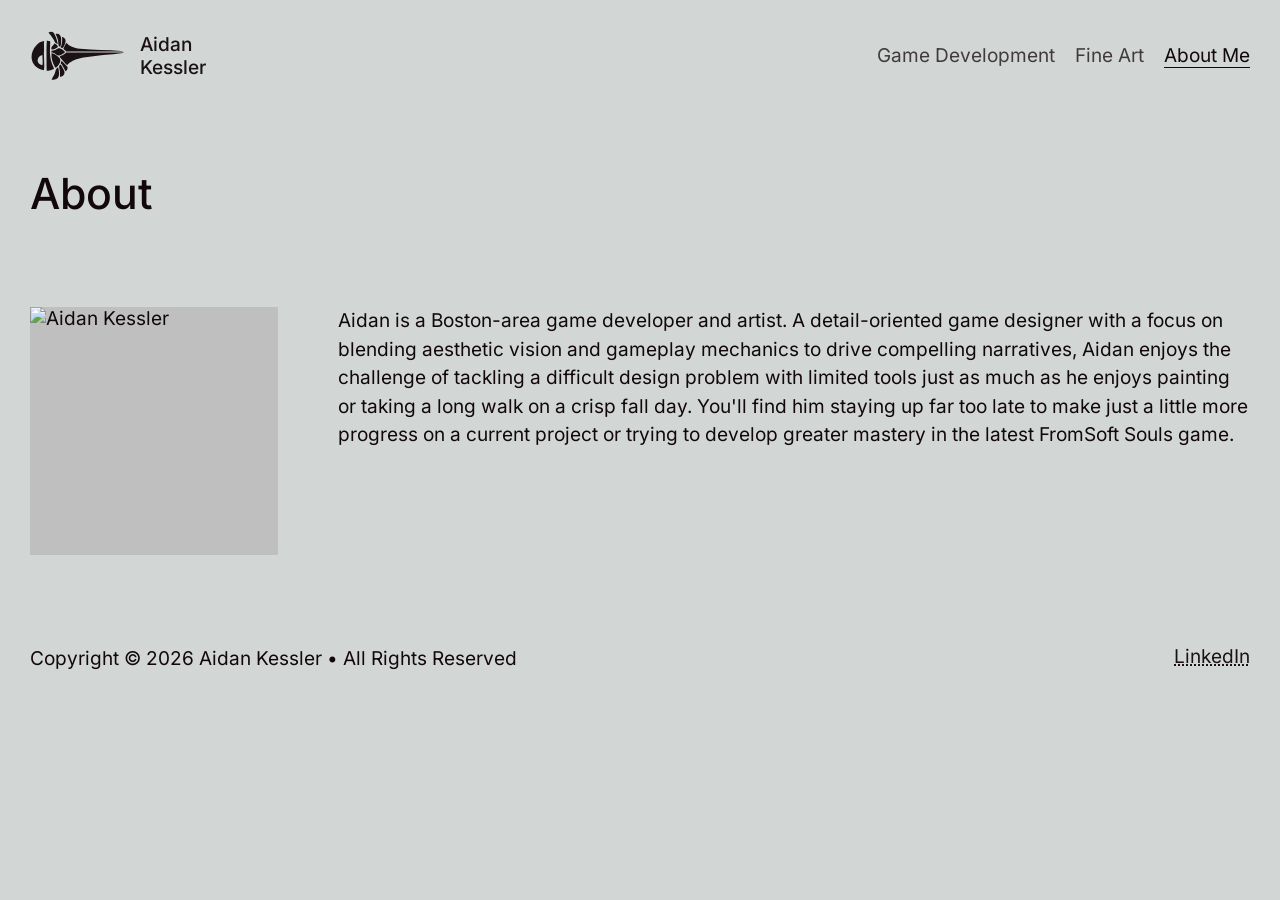
==== commit 0c2a2096: "Update assets" ====
--- a/about/index.html
+++ b/about/index.html
@@ -1 +1 @@
-<!doctype html><html lang="en"><head><meta charset="UTF-8"><meta http-equiv="X-UA-Compatible" content="IE=edge"><meta name="viewport" content="width=device-width,initial-scale=1"><link rel="preload" href="/assets/fonts/inter-v19-latin-regular.woff2" as="font" type="font/woff2" crossorigin><link rel="preload" href="/assets/fonts/inter-v19-latin-500.woff2" as="font" type="font/woff2" crossorigin><link rel="icon" type="image/x-icon" href="https://res.cloudinary.com/dbquovngd/image/upload/v1780879261/favicon_wcucn9.jpg"><link rel="shortcut icon" href="https://res.cloudinary.com/dbquovngd/image/upload/v1780879272/favicon_f2ascm.ico"><link data-hid="shortcut-icon" rel="shortcut icon" href="https://res.cloudinary.com/dbquovngd/image/upload/v1780879261/favicon_wcucn9.jpg"><link data-hid="apple-touch-icon" rel="apple-touch-icon" href="https://res.cloudinary.com/dbquovngd/image/upload/v1780879261/favicon_wcucn9.jpg"><link rel="preload" as="image" href="https://aidankessler.com/upload/f_webp,w_1920/v1751483648/https://res.cloudinary.com/dbquovngd/image/upload/v1780859719/bg-tiling-2_zlbmhi.jpg" type="image/webp" fetchpriority="high"><style>@font-face{font-display:swap;font-family:Inter;font-style:normal;font-weight:400;src:url("/assets/fonts/inter-v19-latin-regular.woff2") format("woff2")}@font-face{font-display:swap;font-family:Inter;font-style:normal;font-weight:500;src:url("/assets/fonts/inter-v19-latin-500.woff2") format("woff2")}</style><link rel="stylesheet" href="/assets/css/style.css"><script type="module" src="/assets/js/main.js" defer="defer"></script><title>About Me — Aidan Kessler</title><link rel="canonical" href="https://aidankessler.com/about/"><meta name="description" content=""><meta property="og:title" content="About Me — Aidan Kessler"><meta property="og:description" content=""><meta property="og:type" content="website"><meta property="og:url" content=""><meta property="og:image" content=""><meta property="og:image:width" content="1200"><meta property="og:image:height" content="630"></head><body class="about"><header><a id="skip-link" href="#main" class="visible">Skip to main content</a><div class="flex flex--space-between"><a href="/" class="site-logo flex flex--center" rel="home" aria-label="Aidan Kessler Home"> <?xml version="1.0" encoding="UTF-8"?> <svg xmlns="http://www.w3.org/2000/svg" version="1.1" viewBox="0 0 419 227.5" fill="currentColor"><path d="M414,99c0,1.5-3.5,1.7-4.6,1.9-56.2,8.3-117.4,9.7-172.6,20.4-17.8,3.4-46.6,11.1-60.7,22.3s-6.9,8.6-11.6,11.1c-4.7,0-28.4-30.5-33.3-35.3-.2-.8.5-2.6,1.1-3.1,1.6-1.3,11.3-4.8,14.7-6.8,4.8-3,8.8-6.2,12.6-10.4h254.5Z"/><path d="M63,49c-.5,1.2-.9,2.1-1,3.5-.9,11.8.2,25.2,0,37-2.5,26.4,3.1,58.3,0,84.1-.2,1.8-.2,3.4-2.5,3.4s-11.2-3.1-13.8-4.2C0,154.6-4.2,101.9,27.5,68c9-9.6,22-18.7,35.5-19ZM55,110c-26.3,5.2-30.4,41.9-.5,45,3.5-14.9-.3-29.9.5-45Z"/><path d="M159,95c-.1,0-.3-2-1.4-3-2-1.8-10.7-7.7-10.4-10.3l12.4-24.7c5.7,2.4,9.3,7.8,14.6,11.4,12.4,8.6,32.6,12.8,47.5,14.5,58.4,6.5,120.1,4.4,178.9,10.1l13.5,2h-255Z"/><path d="M88.9,50.1c.8,16.8-1.6,33.6-.9,50.4.6,15.5,2.9,30.5,7.8,45.2s7.2,16.2,10.1,24.6c-.9,4.7-29.6,12.7-32.4,8.7-.6-15.8-.7-31.8-.5-47.6.3-24.3-1.1-55.6,1-79s.5-4.3,1.7-4.6l13.2,2.2Z"/><path d="M95,103.1c10.5-2.2,37,19.1,38.7,27.7s-5.1,19.9-9.8,25.7-8.7,9.2-9.7,9.4c-2.8.8-4.7-3.9-5.8-5.9-9.5-16.2-15.4-38.5-13.4-57Z"/><path d="M94,99l1-8c4.3.5,7.9-.4,12-1.5s16.6-9.1,19.6-9.4c8.4-.9,23.1,10.2,28.4,16.5-6.1,6.3-19.6,15.6-28.5,15.6s-14.4-8.7-21.2-10.9-7.4-1.2-11.3-2.2Z"/><path d="M95,218c4.5-9,10.5-16.9,14.2-26.3,3.9-10.1,3.6-22.2,14.3-27.7,4.8,10.2,6.6,33.6,1.7,43.7s-20.9,13.6-30.2,10.3Z"/><path d="M133,206c-.9-.9-.7-21.3-1-24.5-.6-5.8-5.4-20.1-3-24.1s4.3-3.6,5.5-5.4c2.7,0,16.8,27.2,17.4,31.6,1.7,12.3-7,21.7-18.9,22.4Z"/><path d="M82,11c7.3-3.1,15.9-5,22,1.5s16.8,35.2,17.6,46.5.8,1.8-1.1,3c-2.5-3.3-8.3-5.4-10.5-8.5s-2.7-6.5-4.6-9.4c-4.5-7-10-15.4-15-22s-9.7-9.3-8.4-11.1Z"/><path d="M133.8,72.8c-2.4,2.7-6.3-2.3-7.3-4.7-2.2-5.7-1.5-15.6-2.8-22.2-1.8-10.1-6.8-19.4-10.7-28.8,13.7-4,22.7,4,24,17.5s-.2,34.9-3.2,38.2Z"/><path d="M136.1,76.9c-1.4-2.2,2-6.3,2.6-8.6,2.1-8.2,3-19.3,3.3-27.7s-2.9-7,.5-9.5c16.8,5.3,16.8,18.3,10.7,32.6s-8.4,15.2-11.7,15.3-5.2-1.9-5.4-2.1Z"/><path d="M139.5,137c1.3-.3,1.7.9,2.5,1.5,3,2.4,22.1,21.5,23.1,23.9,2.9,7.2-1.1,17-8.6,19.5-5.3-8.8-9-18.5-14.7-27.2s-8.6-7.1-2.3-17.7Z"/><path d="M95.1,85.9c-4.3-13.1,6.9-16.2,12-25.7,3.3-1.9,16.2,9.9,15.9,13.3-.4,4.9-22.2,14.8-27.9,12.4Z"/></svg><span>Aidan Kessler</span></a><nav aria-label="Primary" class="flex flex--center"><ul class="flex"><li><a href="/game-development/" target="_self" rel="">Game Development</a></li><li><a href="/fine-art/" target="_self" rel="">Fine Art</a></li><li><a href="/about/" target="_self" rel="" aria-current="page">About Me</a></li></ul></nav></div></header><main id="main"><p id="global-live-region" aria-live="polite" class="sr-only"></p><div class="container"><div class="content-block"><h1>About</h1></div><div class="flex"><img sizes="100vw" src="https://res.cloudinary.com/dbquovngd/image/upload/w_1920,f_webp//v1780918283/aidankessler_cknne8.jpg" srcset="https://res.cloudinary.com/dbquovngd/image/upload/w_256,f_webp//v1780918283/aidankessler_cknne8.jpg 256w, https://res.cloudinary.com/dbquovngd/image/upload/w_480,f_webp//v1780918283/aidankessler_cknne8.jpg 480w, https://res.cloudinary.com/dbquovngd/image/upload/w_624,f_webp//v1780918283/aidankessler_cknne8.jpg 624w, https://res.cloudinary.com/dbquovngd/image/upload/w_768,f_webp//v1780918283/aidankessler_cknne8.jpg 768w, https://res.cloudinary.com/dbquovngd/image/upload/w_1024,f_webp//v1780918283/aidankessler_cknne8.jpg 1024w, https://res.cloudinary.com/dbquovngd/image/upload/w_1280,f_webp//v1780918283/aidankessler_cknne8.jpg 1280w, https://res.cloudinary.com/dbquovngd/image/upload/w_1920,f_webp//v1780918283/aidankessler_cknne8.jpg 1920w, https://res.cloudinary.com/dbquovngd/image/upload/w_2560,f_webp//v1780918283/aidankessler_cknne8.jpg 2560w" alt="Aidan Kessler" loading="eager" fetchpriority="high" class="" height="1440" width="1920"><div><p>Aidan is a Boston-area game developer and artist. A detail-oriented game designer with a focus on blending aesthetic vision and gameplay mechanics to drive compelling narratives, Aidan enjoys the challenge of tackling a difficult design problem with limited tools just as much as he enjoys painting or taking a long walk on a crisp fall day. You'll find him staying up far too late to make just a little more progress on a current project or trying to develop greater mastery in the latest FromSoft Souls game.</p></div></div></div></main><footer class=""><div class="container flex"><p>Copyright © 2026 Aidan Kessler • All Rights Reserved</p><ul aria-label="Social Media"><li><a href="https://www.linkedin.com/in/aidan-kessler" target="_blank" rel="external noreferrer noopener">LinkedIn<span class="sr-only">(Opens in a New Window)</span></a></li></ul></div></footer></body></html>+<!doctype html><html lang="en"><head><meta charset="UTF-8"><meta http-equiv="X-UA-Compatible" content="IE=edge"><meta name="viewport" content="width=device-width,initial-scale=1"><link rel="preload" href="/assets/fonts/inter-v19-latin-regular.woff2" as="font" type="font/woff2" crossorigin><link rel="preload" href="/assets/fonts/inter-v19-latin-500.woff2" as="font" type="font/woff2" crossorigin><link rel="icon" type="image/x-icon" href="https://res.cloudinary.com/dbquovngd/image/upload/v1780879261/favicon_wcucn9.jpg"><link rel="shortcut icon" href="https://res.cloudinary.com/dbquovngd/image/upload/v1780879272/favicon_f2ascm.ico"><link data-hid="shortcut-icon" rel="shortcut icon" href="https://res.cloudinary.com/dbquovngd/image/upload/v1780879261/favicon_wcucn9.jpg"><link data-hid="apple-touch-icon" rel="apple-touch-icon" href="https://res.cloudinary.com/dbquovngd/image/upload/v1780879261/favicon_wcucn9.jpg"><link rel="preload" as="image" href="https://aidankessler.com/upload/f_webp,w_1920/v1751483648/https://res.cloudinary.com/dbquovngd/image/upload/v1780859719/bg-tiling-2_zlbmhi.jpg" type="image/webp" fetchpriority="high"><style>@font-face{font-display:swap;font-family:Inter;font-style:normal;font-weight:400;src:url("/assets/fonts/inter-v19-latin-regular.woff2") format("woff2")}@font-face{font-display:swap;font-family:Inter;font-style:normal;font-weight:500;src:url("/assets/fonts/inter-v19-latin-500.woff2") format("woff2")}</style><link rel="stylesheet" href="/assets/css/style.css"><script type="module" src="/assets/js/main.js" defer="defer"></script><title>About Me — Aidan Kessler</title><link rel="canonical" href="https://aidankessler.com/about/"><meta name="description" content=""><meta property="og:title" content="About Me — Aidan Kessler"><meta property="og:description" content=""><meta property="og:type" content="website"><meta property="og:url" content=""><meta property="og:image" content=""><meta property="og:image:width" content="1200"><meta property="og:image:height" content="630"></head><body class="about"><header><a id="skip-link" href="#main" class="visible">Skip to main content</a><div class="flex flex--space-between"><a href="/" class="site-logo flex flex--center" rel="home" aria-label="Aidan Kessler Home"> <?xml version="1.0" encoding="UTF-8"?> <svg xmlns="http://www.w3.org/2000/svg" version="1.1" viewBox="0 0 419 227.5" fill="currentColor"><path d="M414,99c0,1.5-3.5,1.7-4.6,1.9-56.2,8.3-117.4,9.7-172.6,20.4-17.8,3.4-46.6,11.1-60.7,22.3s-6.9,8.6-11.6,11.1c-4.7,0-28.4-30.5-33.3-35.3-.2-.8.5-2.6,1.1-3.1,1.6-1.3,11.3-4.8,14.7-6.8,4.8-3,8.8-6.2,12.6-10.4h254.5Z"/><path d="M63,49c-.5,1.2-.9,2.1-1,3.5-.9,11.8.2,25.2,0,37-2.5,26.4,3.1,58.3,0,84.1-.2,1.8-.2,3.4-2.5,3.4s-11.2-3.1-13.8-4.2C0,154.6-4.2,101.9,27.5,68c9-9.6,22-18.7,35.5-19ZM55,110c-26.3,5.2-30.4,41.9-.5,45,3.5-14.9-.3-29.9.5-45Z"/><path d="M159,95c-.1,0-.3-2-1.4-3-2-1.8-10.7-7.7-10.4-10.3l12.4-24.7c5.7,2.4,9.3,7.8,14.6,11.4,12.4,8.6,32.6,12.8,47.5,14.5,58.4,6.5,120.1,4.4,178.9,10.1l13.5,2h-255Z"/><path d="M88.9,50.1c.8,16.8-1.6,33.6-.9,50.4.6,15.5,2.9,30.5,7.8,45.2s7.2,16.2,10.1,24.6c-.9,4.7-29.6,12.7-32.4,8.7-.6-15.8-.7-31.8-.5-47.6.3-24.3-1.1-55.6,1-79s.5-4.3,1.7-4.6l13.2,2.2Z"/><path d="M95,103.1c10.5-2.2,37,19.1,38.7,27.7s-5.1,19.9-9.8,25.7-8.7,9.2-9.7,9.4c-2.8.8-4.7-3.9-5.8-5.9-9.5-16.2-15.4-38.5-13.4-57Z"/><path d="M94,99l1-8c4.3.5,7.9-.4,12-1.5s16.6-9.1,19.6-9.4c8.4-.9,23.1,10.2,28.4,16.5-6.1,6.3-19.6,15.6-28.5,15.6s-14.4-8.7-21.2-10.9-7.4-1.2-11.3-2.2Z"/><path d="M95,218c4.5-9,10.5-16.9,14.2-26.3,3.9-10.1,3.6-22.2,14.3-27.7,4.8,10.2,6.6,33.6,1.7,43.7s-20.9,13.6-30.2,10.3Z"/><path d="M133,206c-.9-.9-.7-21.3-1-24.5-.6-5.8-5.4-20.1-3-24.1s4.3-3.6,5.5-5.4c2.7,0,16.8,27.2,17.4,31.6,1.7,12.3-7,21.7-18.9,22.4Z"/><path d="M82,11c7.3-3.1,15.9-5,22,1.5s16.8,35.2,17.6,46.5.8,1.8-1.1,3c-2.5-3.3-8.3-5.4-10.5-8.5s-2.7-6.5-4.6-9.4c-4.5-7-10-15.4-15-22s-9.7-9.3-8.4-11.1Z"/><path d="M133.8,72.8c-2.4,2.7-6.3-2.3-7.3-4.7-2.2-5.7-1.5-15.6-2.8-22.2-1.8-10.1-6.8-19.4-10.7-28.8,13.7-4,22.7,4,24,17.5s-.2,34.9-3.2,38.2Z"/><path d="M136.1,76.9c-1.4-2.2,2-6.3,2.6-8.6,2.1-8.2,3-19.3,3.3-27.7s-2.9-7,.5-9.5c16.8,5.3,16.8,18.3,10.7,32.6s-8.4,15.2-11.7,15.3-5.2-1.9-5.4-2.1Z"/><path d="M139.5,137c1.3-.3,1.7.9,2.5,1.5,3,2.4,22.1,21.5,23.1,23.9,2.9,7.2-1.1,17-8.6,19.5-5.3-8.8-9-18.5-14.7-27.2s-8.6-7.1-2.3-17.7Z"/><path d="M95.1,85.9c-4.3-13.1,6.9-16.2,12-25.7,3.3-1.9,16.2,9.9,15.9,13.3-.4,4.9-22.2,14.8-27.9,12.4Z"/></svg><span>Aidan Kessler</span></a><nav aria-label="Primary" class="flex flex--center"><ul class="flex"><li><a href="/game-development/" target="_self" rel="">Game Development</a></li><li><a href="/fine-art/" target="_self" rel="">Fine Art</a></li><li><a href="/about/" target="_self" rel="" aria-current="page">About Me</a></li></ul></nav></div></header><main id="main"><p id="global-live-region" aria-live="polite" class="sr-only"></p><div class="container"><div class="content-block"><h1>About</h1></div><div class="flex flex--col"><img sizes="100vw" src="https://res.cloudinary.com/dbquovngd/image/upload/w_1920,f_webp//v1780918283/aidankessler_cknne8.jpg" srcset="https://res.cloudinary.com/dbquovngd/image/upload/w_256,f_webp//v1780918283/aidankessler_cknne8.jpg 256w, https://res.cloudinary.com/dbquovngd/image/upload/w_480,f_webp//v1780918283/aidankessler_cknne8.jpg 480w, https://res.cloudinary.com/dbquovngd/image/upload/w_624,f_webp//v1780918283/aidankessler_cknne8.jpg 624w, https://res.cloudinary.com/dbquovngd/image/upload/w_768,f_webp//v1780918283/aidankessler_cknne8.jpg 768w, https://res.cloudinary.com/dbquovngd/image/upload/w_1024,f_webp//v1780918283/aidankessler_cknne8.jpg 1024w, https://res.cloudinary.com/dbquovngd/image/upload/w_1280,f_webp//v1780918283/aidankessler_cknne8.jpg 1280w, https://res.cloudinary.com/dbquovngd/image/upload/w_1920,f_webp//v1780918283/aidankessler_cknne8.jpg 1920w, https://res.cloudinary.com/dbquovngd/image/upload/w_2560,f_webp//v1780918283/aidankessler_cknne8.jpg 2560w" alt="Aidan Kessler" loading="eager" fetchpriority="high" class="" height="1440" width="1920"><div><p>Aidan is a Boston-area game developer and artist. A detail-oriented game designer with a focus on blending aesthetic vision and gameplay mechanics to drive compelling narratives, Aidan enjoys the challenge of tackling a difficult design problem with limited tools just as much as he enjoys painting or taking a long walk on a crisp fall day. You'll find him staying up far too late to make just a little more progress on a current project or trying to develop greater mastery in the latest FromSoft Souls game.</p></div></div></div></main><footer class=""><div class="container flex flex--wrap"><p>Copyright © 2026 Aidan Kessler • All Rights Reserved</p><ul aria-label="Social Media"><li><a href="https://www.linkedin.com/in/aidan-kessler" target="_blank" rel="external noreferrer noopener">LinkedIn<span class="sr-only">(Opens in a New Window)</span></a></li></ul></div></footer></body></html>
--- a/assets/css/style.css
+++ b/assets/css/style.css
@@ -129,8 +129,15 @@
 header {
   max-width: 1620px;
   margin: 0 auto;
-  padding-left: 30px;
-  padding-right: 30px;
+  padding-left: 20px;
+  padding-right: 20px;
+}
+@media screen and (min-width: 1024px) {
+  .container,
+  header {
+    padding-left: 30px;
+    padding-right: 30px;
+  }
 }
 
 main {
@@ -165,6 +172,9 @@
 .flex--col {
   flex-direction: column;
 }
+.flex--wrap {
+  flex-wrap: wrap;
+}
 
 .font--sm {
   font-size: clamp(0.9rem, 1.75vw, 1rem);
@@ -175,15 +185,23 @@
 
 .font--md,
 h2 {
-  font-size: clamp(1.5rem, 2vw, 2rem);
+  font-size: clamp(1.75rem, 2vw, 2.25rem);
   padding-bottom: 0.5em;
 }
 
 .font--lg,
 h1 {
-  font-size: clamp(2rem, 2.5vw, 2.5rem);
+  font-size: clamp(2.25rem, 2.5vw, 2.75rem);
   padding-bottom: 0.5em;
   font-weight: 500;
+}
+
+.font--lg, .font--md, h1, h2, h3 {
+  font-weight: 500;
+}
+
+h1, h2, h3, h4, p, dl {
+  line-height: 1.5em;
 }
 
 .content-block {
@@ -283,7 +301,12 @@
   max-width: 60rem;
 }
 .card--project img {
-  height: 22rem;
+  height: 14rem;
+}
+@media screen and (min-width: 1024px) {
+  .card--project img {
+    height: 22rem;
+  }
 }
 .card--large {
   aspect-ratio: 1/1;
@@ -324,15 +347,23 @@
 .about .container .flex {
   gap: 60px;
 }
+@media screen and (min-width: 900px) {
+  .about .container .flex {
+    flex-direction: row;
+  }
+  .about .container .flex img {
+    max-height: 25rem;
+  }
+}
 .about img {
   aspect-ratio: 1/1;
-  height: 25rem;
 }
 
 footer {
   padding: 90px 0 30px 0;
 }
 footer .container {
+  gap: 20px;
   justify-content: space-between;
 }
 
@@ -355,7 +386,3 @@
 .gamedev .gallery {
   gap: 10px;
 }
-
-h1, h2, h3 {
-  font-weight: 500;
-}
